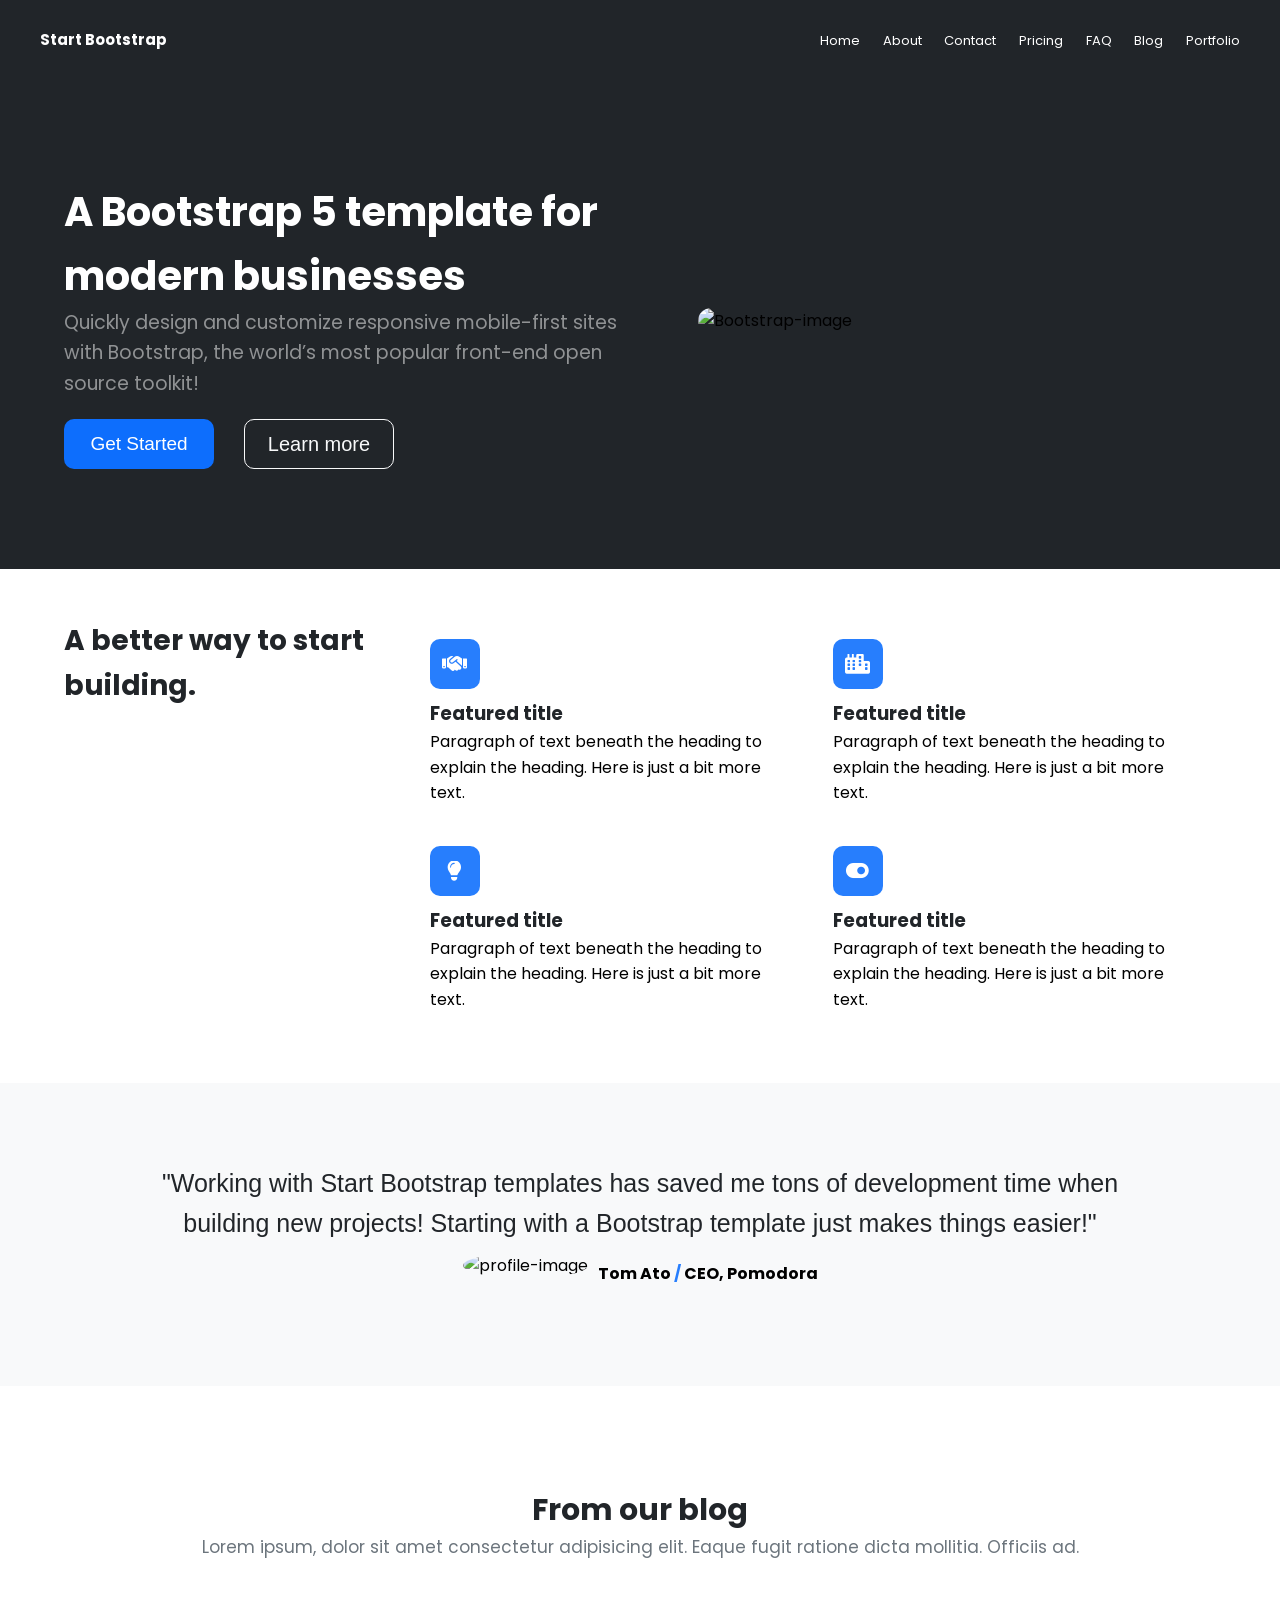
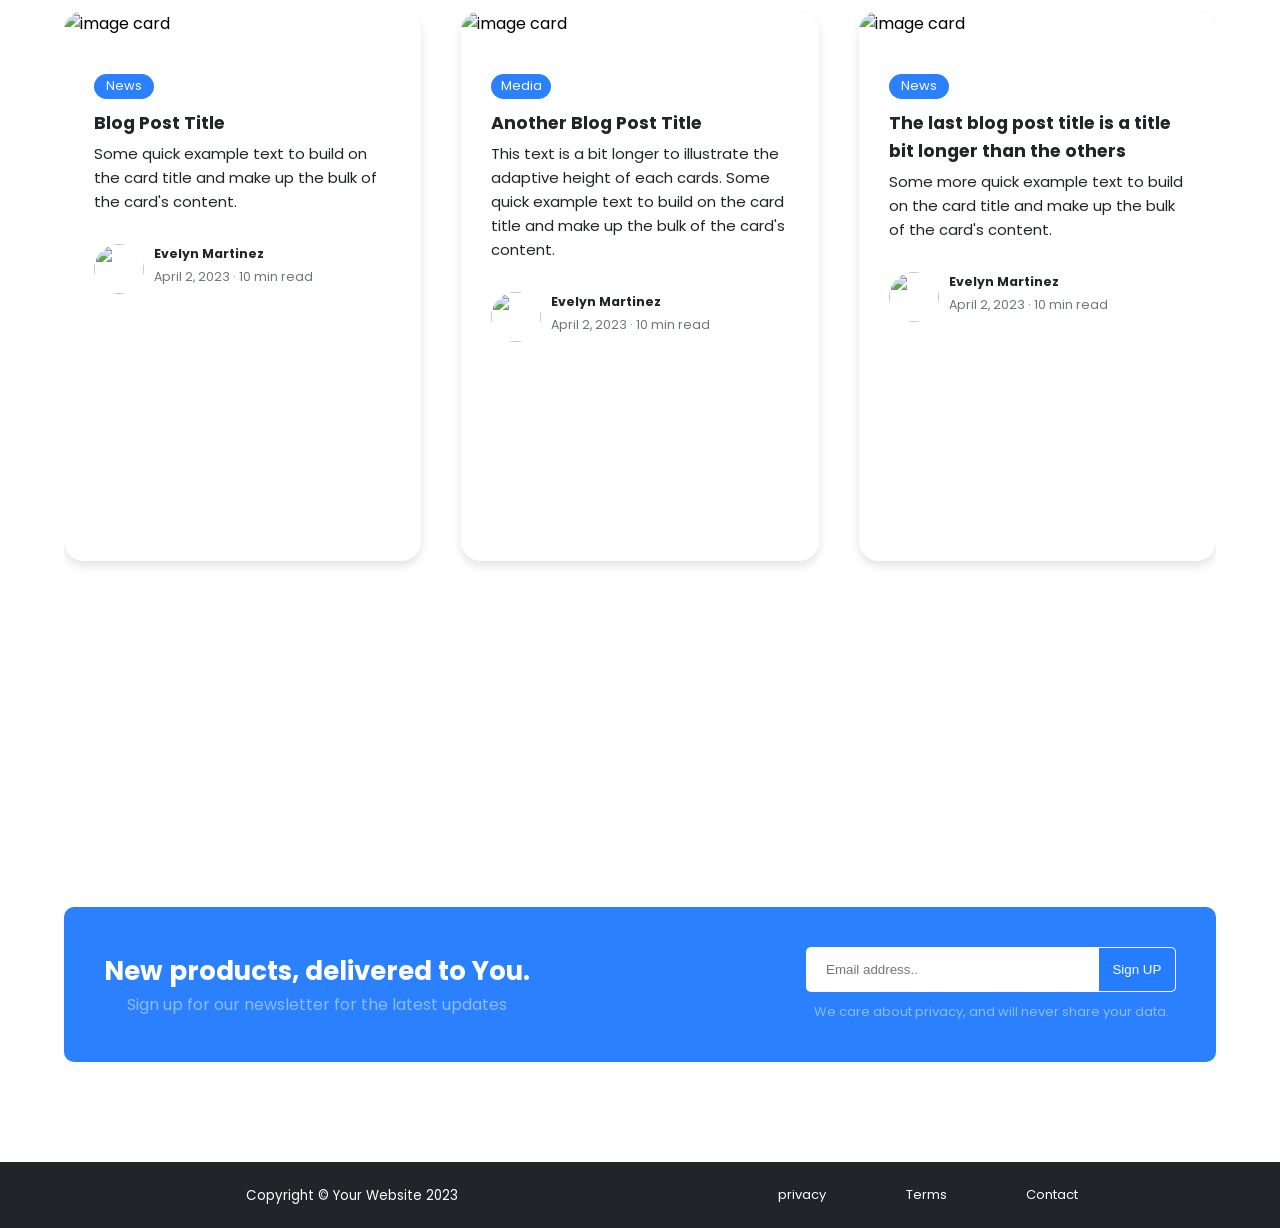
==== index.html @ 582c2033 "my boostrap webpage" ====
<!DOCTYPE html>
<html lang="en">
<head>
    <meta charset="UTF-8">
    <meta name="viewport" content="width=device-width, initial-scale=1.0">
    <link
  rel="stylesheet"
  href="https://cdnjs.cloudflare.com/ajax/libs/font-awesome/6.5.0/css/all.min.css"
/>
 <link href="https://fonts.googleapis.com/css2?family=Poppins:wght@400;600&display=swap" rel="stylesheet">
    <link rel="stylesheet" href="./css/style.css">
    <title>Bootstrap</title>
</head>
<body>
    <header>
        <div class="logo">
            <h2>Start Bootstrap</h2>
        </div>

        <div class="nav-container">
            <ul>
                <li><a href="./index.html">Home</a></li>
                <li><a href="./about.html">About</a></li>
                <li><a href="./contact.html">Contact</a></li>
                <li><a href="./pricing.html">Pricing</a></li>
                <li><a href="./faq.html">FAQ</a></li>
                <li><a href="#blog">Blog</a></li>
                <li><a href="#portfolio">Portfolio</a></li>
            </ul>
        </div>
        <i class="fas fa-bars nav"></i>
    </header>

    <main>
        <section class="hero-section">
            <div class="hero">
            <div class="hero-text">
             <h1>A Bootstrap 5 template for modern businesses</h1>
             <p>Quickly design and customize responsive mobile-first sites with Bootstrap, the world’s most popular front-end open source toolkit!</p>
             <div class="btns">
              <button class="btn1"><a href="#start">Get Started</a></button>
              <button class="btn2">Learn more</button>
             </div>
            </div>

            <div class="hero-image">
                <img src="https://dummyimage.com/600x400/343a40/6c757d"  alt="Bootstrap-image">
            </div>
            </div>
        </section>

        <section id="start" class="sub-hero">
            <div class="featured-area">
            <div class="sub-title">
                <h3>A better way to start building.</h3>
            </div>
            <div class="featured-cont">
                <div class="featured1">
                    <div class="icon">
                    <i class="fa-solid fa-handshake"></i>
                    </div>
                    <h3>Featured title</h3>
                    <p>Paragraph of text beneath the heading to explain the heading. Here is just a bit more text.</p>
                </div>
                <div class="featured1">
                    <div class="icon">
                     <i class="fa-solid fa-city"></i>
                    </div>
                    <h3>Featured title</h3>
                    <p>Paragraph of text beneath the heading to explain the heading. Here is just a bit more text.</p>
                </div>
                <div class="featured1">
                    <div class="icon">
                    <i class="fa-solid fa-lightbulb"></i>
                    </div>
                    <h3>Featured title</h3>
                    <p>Paragraph of text beneath the heading to explain the heading. Here is just a bit more text.</p>
                </div>
                <div class="featured1">
                    <div class="icon">
                    <i class="fa-solid fa-toggle-on"></i>
                    </div>
                    <h3>Featured title</h3>
                    <p>Paragraph of text beneath the heading to explain the heading. Here is just a bit more text.</p>
                </div>
            </div>
            </div>
        </section>

        <section class="quote">
            <div class="main-quote">
            <p>"Working with Start Bootstrap templates has saved me tons of development time when building new projects! Starting with a Bootstrap template just makes things easier!"</p>
            <div>
        <div class="about">
             <div class="profile">
            <img src="https://dummyimage.com/40x40/ced4da/6c757d" alt="profile-image">
             </div>
             <h4>Tom Ato <span>/</span> CEO, Pomodora</h4>
            </div>
        </section>

        <section class="card-section">
          <div class="container">

            <div class="card-title">
                <h1>From our blog</h1>
                <p>Lorem ipsum, dolor sit amet consectetur adipisicing elit. Eaque fugit ratione dicta mollitia. Officiis ad.</p>
            </div>

            <div class="cards">
                <div class="card1">
                    <div class="image-card">
                    <img src="https://dummyimage.com/600x350/ced4da/6c757d" alt="image card">
                    </div>
                    <div class="card-content">
                        <div class="event">
                            <p>News</p>
                        </div>
                        <div class="media-content">
                        <h3>Blog Post Title</h3>
                        <P>Some quick example text to build on the card title and make up the bulk of the card's content.</P>
                        </div>
                         <div class="card-profile">
                        <div class="profile">
                            <img src="https://dummyimage.com/40x40/ced4da/6c757d" alt="">
                        </div>
                        <div class="profile-content">
                            <h5>Evelyn Martinez</h5>
                            <small>April 2, 2023 · 10 min read</small>
                        </div>
                      </div>
                    </div>
                </div>
                <div class="card1">
                    <div class="image-card">
                    <img src="https://dummyimage.com/600x350/ced4da/6c757d" alt="image card">
                    </div>
                    <div class="card-content">
                        <div class="event">
                            <p>Media</p>
                        </div>
                        <div class="media-content">
                        <h3>Another Blog Post Title</h3>
                        <p>This text is a bit longer to illustrate the adaptive height of each cards. Some quick example text to build on the card title and make up the bulk of the card's content.</p>
                        </div>
                        <div class="card-profile">
                        <div class="profile">
                            <img src="https://dummyimage.com/40x40/ced4da/6c757d" alt="">
                        </div>
                        <div class="profile-content">
                            <h5>Evelyn Martinez</h5>
                            <small>April 2, 2023 · 10 min read</small>
                        </div>
                      </div>
                    </div>
                </div>
                <div class="card1">
                    <div class="image-card">
                    <img src="https://dummyimage.com/600x350/ced4da/6c757d" alt="image card">
                    </div>
                    <div class="card-content">
                        <div class="event">
                            <p>News</p>
                        </div>
                        <div class="media-content">
                        <h3>The last blog post title is a title bit longer than the others</h3>
                      <P>Some more quick example text to build on the card title and make up the bulk of the card's content.</P>
                      </div>
                      <div class="card-profile">
                        <div class="profile">
                            <img src="https://dummyimage.com/40x40/ced4da/6c757d" alt="">
                        </div>
                        <div class="profile-content">
                            <h5>Evelyn Martinez</h5>
                            <small>April 2, 2023 · 10 min read</small>
                        </div>
                      </div>
                    </div>
                </div>
            </div>
          </div>

          <div class="newsletter">
            <div class="newsletter-content">
                <h1>New products, delivered to You.</h1>
                <p>Sign up for our newsletter for the latest updates</p>
            </div>

            <div class="newsletter-input">
                <div class="email-input">
                    <input type="text" placeholder="Email address.."> 
                    <button>Sign UP</button>
                </div>
             <p>We care about privacy, and will never share your data.</p>
            </div>
          </div>

        </section>
    </main>
    <footer class="footer-section">
        <div class="footer-bar">
            <div class="Copyright">
                <small>Copyright © Your Website 2023</small>
            </div>
            <div class="links">
            <ul class="link">
                <li><a href="#">privacy</a></li>
                <li><a href="#">Terms</a></li>
                <li><a href="#">Contact</a></li>
            </ul>
            </div>
        </div>
    </footer>
</body>
</html>
---- css/style.css ----
*{
    padding: 0;
    margin: 0;
    box-sizing: border-box;
    outline: none;
    overflow-X:hidden ;
}

body{
    font-family: 'Poppins', Helvetica, sans-serif;
    line-height: 1.6;
}

.logo{
    /* border:2px solid blue ; */
    width: 200px;
}


.logo h2{
    color: rgb(255,255,255);
    font-size: 15px;
}

.nav-container{
    /* border: 2px solid red; */
    width: 30%;
    
}

li,a{
    list-style-type: none;
    text-decoration: none;
    color: rgb(155,157,158);
}


li,a:hover{
    list-style-type: none;
    text-decoration: none;
    color: rgb(137, 138, 139);
}

ul{
   justify-content: space-between;
   display: flex;
   flex-direction: row;
}

header{
    width: 100%;
    height: 80px;
    /* border: 3px solid green;  */
    display: flex;
    flex-direction: row;
    justify-content: space-around;
    align-items: center;
    background-color: rgb(33,37,41);
}
.hero-section{
      /* height: 60vh; */
      padding: 100px 0;
      width: 100%;
      background-color: rgb(33,37,41);
      justify-content: center;
      align-items: center;
      display: flex;
}
.hero{
    /* border: 2px solid red; */
    display: flex;
    flex-direction: row;
    justify-content: space-between;
    align-items: center;
    width: 70%;
    /* height: 70%; */

}

.hero-text{
    width: 40%;
    height: 100%;
    /* border: 2px solid green; */
    align-items: center;
}

.hero-text h1{
    color: rgb(255,255,255);
    font-size: 40px;
}

.hero-text p{
    color: rgb(144,146,148);
    font-size: 19px;
}

.btns{
   display: flex;
   flex-direction: row;
   align-items: center;
   gap: 30px;
   margin-top: 20px;
}

.btns .btn1{
    height: 50px;
    width: 150px;
    border-radius: 10px;
    border: none;
    background-color: rgb(13,110,253);
    color: rgb(255,246,254);
    font-size: 19px;
}
.btns .btn1:hover{
    height: 50px;
    width: 150px;
    border-radius: 10px;
    border: none;
    background-color: rgb(10, 81, 189);
    color: rgb(255,246,254);
    font-size: 19px;
}

.btn1 a{
    font-size: 19px;
    color: white;
}

.btns .btn2{
    height: 50px;
    width: 150px;
    border-radius: 10px;
    border: 1.5px solid rgb(248,249,250);
    background-color:transparent;
    color: rgb(248,249,250);
    font-size: 20px;
}

.btns .btn2:hover{
    height: 50px;
    width: 150px;
    border-radius: 10px;
    border: 1.5px solid rgb(248,249,250);
    background-color:white;
    color: rgb(0, 0, 0);
    font-size: 20px;
}

.hero-image{
    width: 40%;
    height: 100%;
    /* border: 2px solid rgb(3, 240, 3); */
}

.hero-image img{
    object-fit: cover;
    height: 400px;
    width: 100%;
    border-radius: 20px;
}

.sub-hero{
    padding: 50px 0;
    width: 100%;
    background-color: rgb(255,255,255);
    display: flex;
    flex-direction: row;
    justify-content: center;
    align-items: center;
    flex-wrap: wrap;
}

.featured-area{
    /* border: 2px solid red;   */
    display: flex;
    flex-direction:row;
    flex-wrap: wrap;
    width: 70%;
    /* height: 70%; */
}

.sub-title{
    width: 30%;
    /* border: 2px solid green; */
}

.sub-title h3{
    color: rgb(33,37,41);
    font-size: 28px;
}

.featured-cont{
    width: 70%;
    /* border: 2px solid rgb(0, 19, 128); */
    display: flex;
    flex-direction: row;
    justify-content: space-evenly;
    align-items: center;
    flex-wrap: wrap;
}

.featured1{
    width: 450px;
    padding: 20px;
}

.featured1 h3{
    color: rgb(33,37,41);
}

.icon{
    height: 50px;
    width: 50px;
    border-radius: 10px;
    background-color: rgb(39,126,253);
    margin-bottom: 10px;
    color: white;
    align-items: center;
    display: flex;
    justify-content: center;
    font-size: 20px;
}

.quote{
    background-color: rgb(248,249,250);
    width: 100%;
    /* height: 50vh; */
    display: flex;
    flex-direction: row;
    justify-content: center;
    align-items: center;
    padding: 80px 0;
}

.main-quote{
    text-align: center;
    width: 40%;
}

.main-quote p{
    font-size:25px;
    font-family: Arial, Helvetica, sans-serif;
    color: rgb(33,37,41);
}
.about{
    /* border: 2px solid red; */
    display: flex;
    flex-direction: row;
    align-items: center;
    justify-content: center;
    gap: 10px;
    padding: 10px 0;
}
.profile img{
    height: 50px;
    width: 50px;
    border-radius: 50%;
}

span{
    color: rgb(39,126,253) ;
}

.card-section{
    padding: 100px 0;
    width: 100%;
    background-color: rgb(255,255,255);
    display: flex;
    flex-direction: column;
    justify-content: center;
    align-items: center;
}

.container{
    width: 70%;
    /* border: 2px solid red; */
    display: flex;
    flex-direction: column;
    align-items: center;
}

.card-title{
      /* border: 2px solid rgb(0, 38, 255); */
      text-align: center;
      width:40% ;
      margin-bottom: 50px;
}

.card-title h1{
    color: rgb(33,37,41);
    font-size: 30px;
}

.card-title p{
    color: rgb(108,117,125);
    font-size: 17px;
}

.cards{
     /* border: 2px solid rgb(0, 38, 255);  */
     width: 100%;
     display: flex;
     flex-direction: row;
     justify-content: space-between;
     align-items: center;
     flex-wrap: wrap;
     gap: 40px;
     padding-bottom: 30%;
     
}

.card1{
    width: 350px;
    height: 550px;
    border-radius: 20px;
    overflow: hidden;
    background-color: white;
    flex: 1 1 350px;
    box-shadow: 0 5px 10px rgb(228,228,228);
}

.image-card img{
    width: 100%;
}

.event{
    height: 25px;
    width: 60px;
    border-radius: 20px;
    align-items: center;
    display: flex;
    justify-content: center;
    font-size: 13px;
    margin-bottom: 10px;
    background-color: rgb(43,128,253);
    color: white;
}


.card-content h3{
    color: rgb(33,37,41);
    margin-bottom: 5px;
}

.card-content {
    padding: 30px;
    width: 100%;
    color: rgb(33,37,41);
    font-size: 15px;
    margin-bottom: 5px;
    display: flex;
    flex-direction: column;
     padding-bottom: 10px;
}

.profile img{
    margin-bottom: 10px;
}

.card-profile{
    display: flex;
    flex-direction: row;
    width: 100%;
     /* border: 2px solid red;  */
    gap:10px ;
    height: 100%;
}

.media-content{
    margin-bottom: 10%;
}
.profile-content h5{
    font-weight: bolder;
}
.profile-content small{
    color:rgb(108,117,125) ;
}

.newsletter{
    /* border: 5px solid blue; */
    width: 70%;
    display: flex;
    flex-direction: row;
    justify-content: space-between;
    align-items: center;
    padding: 40px;
    border-radius: 10px;
    background-color: rgb(43,128,253);
    flex-wrap: wrap;
}

.newsletter-content{
    display: flex;
    flex-direction:column;
    /* border: 2px solid red; */
    text-align: center;
}

.newsletter-content h1{
    font-size: 26px;
    color: white;
}

.newsletter-content p{
    color: rgb(141,187,254);
}

.newsletter-input{
    display: flex;
    flex-direction:column;
    /* border: 2px solid red; */
    width: 370px;
    gap: 10px;
    text-align: center;
}

.newsletter-input p{
    color: rgb(141,187,254);
    font-size: 13px;
}

.email-input{
    /* border: 2px solid green; */
    width: 100%;
    height: 45px;
    display: flex;
    padding-left: 20px;
    border-radius: 5px;
    background-color: white;
    overflow: hidden;
}

.email-input input{
    width: 100%;
    border: none;
}

.email-input button{
    width: 100px;
    border: 1px solid white;
    background-color: rgb(37,125,253);
    color: white;
    border-radius: 0 5px 5px 0;
}

.footer-section{
    /* padding: 30px 0; */
    /* border: 2px solid blue; */
    display: flex;
    justify-content: center;
    align-items: center;
     background-color: rgb(33,37,41);
}

.footer-bar{
    width: 70%;
    /* border: 2px solid red; */
    padding: 20px 10px;
    display: flex;
    flex-direction: row;
    justify-content: space-between;
    align-items: center;
    flex-wrap: wrap;
    gap: 20px;
}

.Copyright{
    width: 300px;
    /* border: 2px solid green; */
    text-align: center;
    color: white;
}

.links{
    /* border: 2px solid green; */
    width: 300px;
}

.link,a{
    text-decoration: dashed;
    list-style-type: disc;
    font-size: 13px;
    color: white;
}

.nav{
    display: none;
}

@media (max-width:1700px){

    header{
    width: 100%;
    height: 80px;
    /* border: 3px solid green;  */
    display: flex;
    flex-direction: row;
    justify-content: space-between;
    align-items: center;
    background-color: rgb(33,37,41);
    padding: 0 40px;
}

.nav-container{
    /* border: 2px solid red; */
    width: 35%; 
}

.hero{
    /* border: 2px solid red; */
    display: flex;
    flex-direction: row;
    justify-content: space-between;
    align-items: center;
    width: 90%;
    /* height: 70%; */

}

.hero-image{
    width: 45%;
    height: 100%;
    /* border: 2px solid rgb(3, 240, 3); */
}


.hero-text{
    width: 50%;
    height: 100%;
    /* border: 2px solid green; */
    align-items: center;
}
.card-title{
      /* border: 2px solid rgb(0, 38, 255); */
      text-align: center;
      width:80% ;
      margin-bottom: 50px;
}
.featured1{
    width: 450px;
    padding: 20px;
    flex: 1 1 300px;
}
.featured-area{
    /* border: 2px solid red;   */
    display: flex;
    flex-direction:row;
    flex-wrap: wrap;
    width: 90%;
    /* height: 70%; */
}

.main-quote{
    text-align: center;
    width: 80%;
}

.container{
    width: 90%;
    /* border: 2px solid red; */
    display: flex;
    flex-direction: column;
    align-items: center;
}

.newsletter{
    /* border: 5px solid blue; */
    width: 90%;
    display: flex;
    flex-direction: row;
    justify-content: space-between;
    align-items: center;
    padding: 40px;
    border-radius: 10px;
    background-color: rgb(43,128,253);
    flex-wrap: wrap;
}
.card1{
    width: 350px;
    height: 550px;
    border-radius: 20px;
    overflow: hidden;
    background-color: white;
    flex: 1 1 250px;
    box-shadow: 0 5px 10px rgb(228,228,228);
}
}

@media (max-width:1024px){
    .hero-image{
    width: 40%;
    height: 100%;
    /* border: 2px solid rgb(3, 240, 3); */
    display: none;
}
.hero-text{
    width: 70%;
    height: 100%;
    /* border: 2px solid green; */
    align-items: center;
    text-align: center;
}

.hero{
    /* border: 2px solid red; */
    display: flex;
    flex-direction: row;
    justify-content: center;
    align-items: center;
    width: 90%;
    /* height: 70%; */

}

.btns{
   display: flex;
   flex-direction: row;
   align-items: center;
   justify-content: center;
   gap: 30px;
   margin-top: 20px;
}
.card1{
    width: 350px;
    height: 590px;
    border-radius: 20px;
    overflow: hidden;
    background-color: white;
    flex: 1 1 200px;
    box-shadow: 0 5px 10px rgb(228,228,228);
}

}

@media (max-width:1180px){

.featured-area{
    /* border: 2px solid red;   */
    display: flex;
    flex-direction:column;
    flex-wrap: wrap;
    width: 70%;
    /* height: 70%; */
}

.sub-title{
    width: 100%;
    margin-bottom: 60px;
    /* border: 2px solid green; */
}

.featured-cont{
    width: 95%;
     /* border: 2px solid rgb(0, 19, 128);  */
    display: flex;
    flex-direction: row;
    justify-content: center; 
    align-items: center;
    flex-wrap: wrap;
    gap: 30px;
}
.nav-container{
    /* border: 2px solid red; */
    width: 50%; 
}
.featured1{
    flex: 1 1 300px;
    padding: 0;
}
.card1{
    width: 350px;
    border-radius: 20px;
    overflow: hidden;
    background-color: white;
    flex: 1 1 600px;
    box-shadow: 0 5px 10px rgb(228,228,228);
}

}

@media (max-width:850px){
 .hero-text{
    width: 90%;
    height: 100%;
    /* border: 2px solid green; */
    align-items: center;
    text-align: center;
}

.nav-container{
    /* border: 2px solid red; */
    width: 60%; 
}
}

@media (max-width:650px){
.hero-text{
    width: 95%;
    height: 100%;
    /* border: 2px solid green; */
    align-items: center;
    text-align: center;
}
.hero-text h1{
    font-size: 30px;
}

.hero-text p{
    font-size: 18px;
}
.btns{
   display: flex;
   flex-direction: column;
   align-items: center;
   justify-content: center;
   gap: 20px;
   margin-top: 20px;
   /* border: 2px solid red; */
}
.btns .btn1{
    height: 50px;
    width: 100%;
    border-radius: 10px;
    border: none;
    background-color: rgb(13,110,253);
    color: rgb(255,246,254);
    font-size: 19px;
}

.btns .btn2{
    height: 50px;
    width: 100%;
    border-radius: 10px;
    border: 1.5px solid rgb(248,249,250);
    background-color:transparent;
    color: rgb(248,249,250);
    font-size: 19px;
}

.nav-container{
    display: none;
}

.nav{
    display: block;
    font-size: 25px;
    color: white;
}

.btns .btn1:hover{
    height: 50px;
    width: 100%;
    border-radius: 10px;
    border: none;
    background-color: rgb(10, 81, 189);
    color: rgb(255, 255, 255);
    font-size: 19px;
}

.btns .btn2:hover{
    height: 50px;
    width: 100%;
    border-radius: 10px;
    border: 1.5px solid rgb(248,249,250);
    background-color:white;
    color: rgb(0, 0, 0);
    font-size: 19px;
}

}

.mission-section{
    width: 100%;
    padding:5% 25px;
    /* border: 3px solid red; */
    display: flex;
    justify-content: center;
    align-items: center;
    background-color: rgb(255,255,255);
}

.mission-div{
    width: 600px;
    /* border: 3px solid red; */
    text-align: center;
}

.mission-div h1{
    font-size: 35px;
    font-weight: bolder;
    /* line-height: 45px; */
}

.mission-div p{
    line-height: 35px;
    color: rgb(108,117,125);
}

.read{
    height: 50px;
    width: 150px;
    border-radius: 10px;
    border: none;
    background-color: rgb(13,110,253);
    color: white;
    font-size: 18px;
    margin-top: 10px;
}

.foundingOne{
    width: 100%;
    /* border: 3px solid rgb(255, 136, 0); */
    display: flex;
    justify-content: center;
    align-items: center;
    background-color: rgb(248,249,250);
    padding:5% 25px;
}
.foundingTwo{
    width: 100%;
    /* border: 3px solid rgb(255, 136, 0); */
    display: flex;
    justify-content: center;
    align-items: center;
    background-color: rgb(255,255,255);
    padding:5% 25px;
}
.foundingCont{
    /* border: 3px solid rgb(17, 0, 255); */
    width: 70%;
    display: flex;
    flex-direction: row;
    justify-content: space-between;
    align-items: center;
    flex-wrap: wrap;
}

.foundimg img{
     border-radius: 10px;
}
.foundimg{
    width: 50%;
    /* border: 3px solid red; */
}
.foundimg .dummyimage{
    display: flex;
    justify-self: flex-end;
}
.foundtxt{
    width: 50%;
    /* border: 3px solid rgb(0, 47, 255); */
}

.foundtxt h2{
    font-size: 30px;
}

.foundtxt p{
    color: rgb(108,117,125);
    line-height: 2.5;
}

.myteam-section{
    width: 100%;
    background-color: rgb(248,249,250);
    /* border: 2px solid red; */
    display: flex;
    justify-content: center;
    align-items: center;
    padding: 5% 0;
}

.myteam{
     /* border: 2px solid rgb(55, 0, 255); */
     width: 70%;
     display: flex;
     flex-direction: column;
     align-items: center;
     justify-content: center;
     gap: 40px;
     
}

.headerteam{
    text-align: center;
    /* border: 2px solid blue; */
    font-size: 18px;
}
.headerteam p{
   color: rgb(108,117,125);
}

.teamlead{
    /* border: 2px solid green; */
    width: 80%;
    display: flex;
    flex-direction: row;
    align-items: center;
    justify-content: space-between;
    flex-wrap: wrap;
    gap: 30px;
}

.prof1{
    margin: auto;
    /* border: 2px solid orange; */
}

.prof1 img{
    border-radius: 100%;
}

.profdetails{
    text-align: center;
}

.profdetails p{
    font-size: 13px;
    font-style: italic;
    font-weight: bold;
    color: rgb(108,117,125);
}

.message-main{
    width: 100%;
    padding: 30px 0;
    display: flex;
    justify-content: center;
    align-items: center;
    /* border: 2px solid red; */
}

.getintouch{
    /* border: 2px solid rgb(0, 4, 255); */
    width: 70%;
    /* height: 100%; */
    display: flex;
    justify-content: center;
    align-items: center;
    background-color: rgb(248,249,250);
    border-radius: 20px;
    padding: 4% 5%;
}

.messageform{
    /* border: 2px solid green; */
    width: 500px;
    display: flex;
    flex-direction: column;
    justify-content: center;
    gap: 20px;
}

.messagetitle{
    /* border: 2px solid orange; */
    width: 90%;
    text-align: center;
    margin: auto;
    
}

.box1{
    width: 50px;
    height: 50px;
    background-color:  rgb(13,110,253);
    border-radius: 5px;
    margin: auto;
    justify-content: center;
    align-items: center;
    display: flex;
    color: white;
    font-size: 20px;
    margin-bottom: 10px;
}

.userinput{
    width: 100%;
    /* border: 2px solid red; */
    display: flex;
    flex-direction: column;
    justify-content: center;
    gap: 20px;
    padding: 10px;

}

.userinput input{
    height: 60px;
    width: 100%;
    padding-left: 10px;
    border-radius: 5px;
    border: 1px solid rgb(206,212,218);
    background-color: white;
    color: black;
}

.userinput textarea{
    height: 150px;
    width: 100%;
    padding: 10px;
    border-radius: 5px;
    border: 1px solid rgb(206,212,218);
    background-color: white;
    color: black;
}

.userinput button{
    height: 50px;
    width: 100%;
    border-radius: 6px;
    background-color: rgb(95,159,252);
    color: rgb(255, 255, 255);
    border: none;
    font-size: 19px;
}

.messagetitle h1{
    font-size: 35px;
}

.messagetitle p{
    color: gray;
}

.price-section{
    height: 100%;
    width: 100%;
    /* border: 2px solid green; */
    display: flex;
    justify-content: center;
    align-items: center;
    padding: 120px 0;
    background-color: rgb(248,249,250);
}

.price-Cont{
    /* border: 2px solid red; */
    width: 70%;
    display: flex;
    flex-direction: column;
    align-items: center;
    gap: 40px;
}

.price-title{
    /* border: 2px solid blue; */
    text-align: center;
}


.price-title h2{
    font-size: 35px;
}

.price-title p{
    color: grey;
    /* font-weight: bold; */
}

.price-box{
    /* border: 2px solid rgb(0, 17, 255); */
    height: 100%;
    width: 100%;
    display: flex;
    flex-direction: row;
    justify-content: space-between;
    align-items: center;
    flex-wrap: wrap;
    gap: 20px;
}

.pricing{
    width:400px;
    border: 1px solid rgb(210,210,210);
    padding: 50px;
    background-color: white;
    border-radius: 10px;
}

.pricing h3{
    font-size: 55px;
}

.plan{
    color: grey;
    font-weight: bold;
}

.amount{
    font-size: 15px;
    color: grey;
    font-weight: 100;
}

.bold{
    font-weight: bold;
    display: flex;
    gap: 10px;
    align-items: center;
    font-size: 14px;
}
.text{
    display: flex;
    gap: 10px;
    align-items: center;
    font-size: 13px;
    line-height: 2.6;
    color: rgb(33,37,41);
}
.text2{
    display: flex;
    gap: 10px;
    align-items: center;
    font-size: 13px;
    color: grey;
    line-height: 2.6;
}

.plan-btn{
    width: 100%;
    height: 40px;
    border: 1px solid rgb(13,110,253);
    color: rgb(13,110,253);
    border-radius: 5px;
    background-color: transparent;
    margin-top: 20px;
    font-size: 17px;
}
.plan-btn2{
    width: 100%;
    height: 40px;
    background-color:  rgb(13,110,253);
    color: white;
    border-radius: 5px;
    border: none;
    margin-top: 20px;
    font-size: 17px;
}

.faq-section{
    /* border: 2px solid red; */
    height: 100%;
    width: 100%;
    display: flex;
    justify-content: center;
    align-items: center;
    padding: 100px 0;
}

.faq-cont{
    width: 70%;
    /* height: 50vh; */
    /* border: 2px solid green; */
    display: flex;
    flex-direction: column;
    align-items: center;
    gap: 40px;
}

.faq-div{
    /* border: 2px solid orange; */
    display: flex;
    flex-direction: column;
    justify-content: center;
    align-items: center;
    gap: 20px;
}
.faq-title{
    /* border: 2px solid blue; */
    text-align: center;
}
.question{
    /* border: 2px solid rgb(0, 26, 255) ; */
    display: flex;
    flex-direction: column;
    gap: 50px;
    width: 800px;
}

.faq-summary{
    height: 50px;
    width: 100%;
    background-color: white;
    border-radius: 10px 10px 0 0;
    display: flex;
    flex-direction: row;
    align-items: center;
    padding-left: 20px;
    border: 1px solid grey;
}
.faq-summary2{
    height: 50px;
    width: 100%;
    background-color: white;
    border-radius:0;
    display: flex;
    flex-direction: row;
    align-items: center;
    padding-left: 20px;
    border: 1px solid grey;
    border-top: none;
}
.faq-summary3{
    height: 50px;
    width: 100%;
    background-color: white;
    border-radius:0 0 10px 10px;
    display: flex;
    flex-direction: row;
    align-items: center;
    padding-left: 20px;
    border: 1px solid grey;
    border-top: none;
}

details p{
     width: 100%;
     padding: 20px;
     border: 1px solid grey;
     border-top: none;
}

.summary-cont{
    /* border: 2px solid red; */
    width: 100%;
}


.faq-title h1{
    font-size: 35px;
}


.faq-title p{
    color: gray;
}


summary:hover{
    border: 2px solid  rgb(13,110,253);
    color:  rgb(13,110,253);
    background-color:  rgb(13,110,253,0.1);
}

.read a{
    color: white;
    font-size: 18px;
}
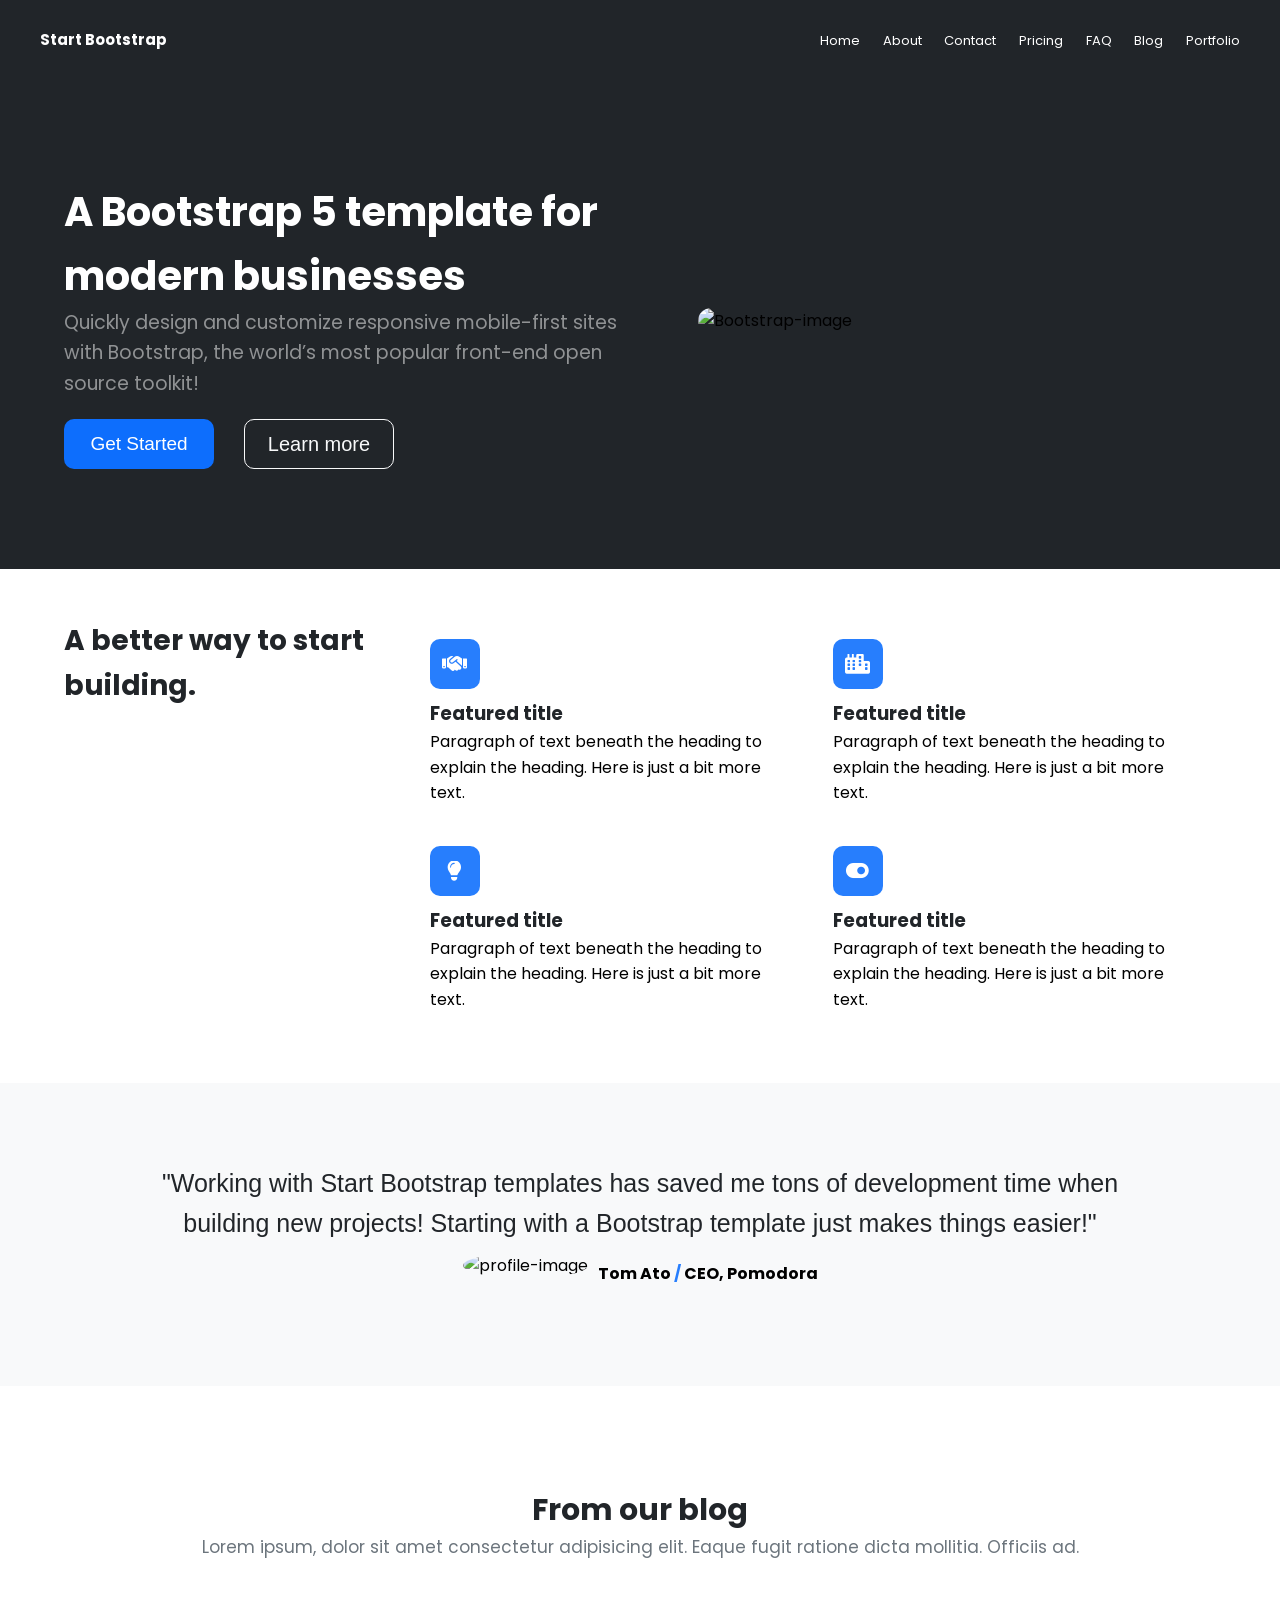
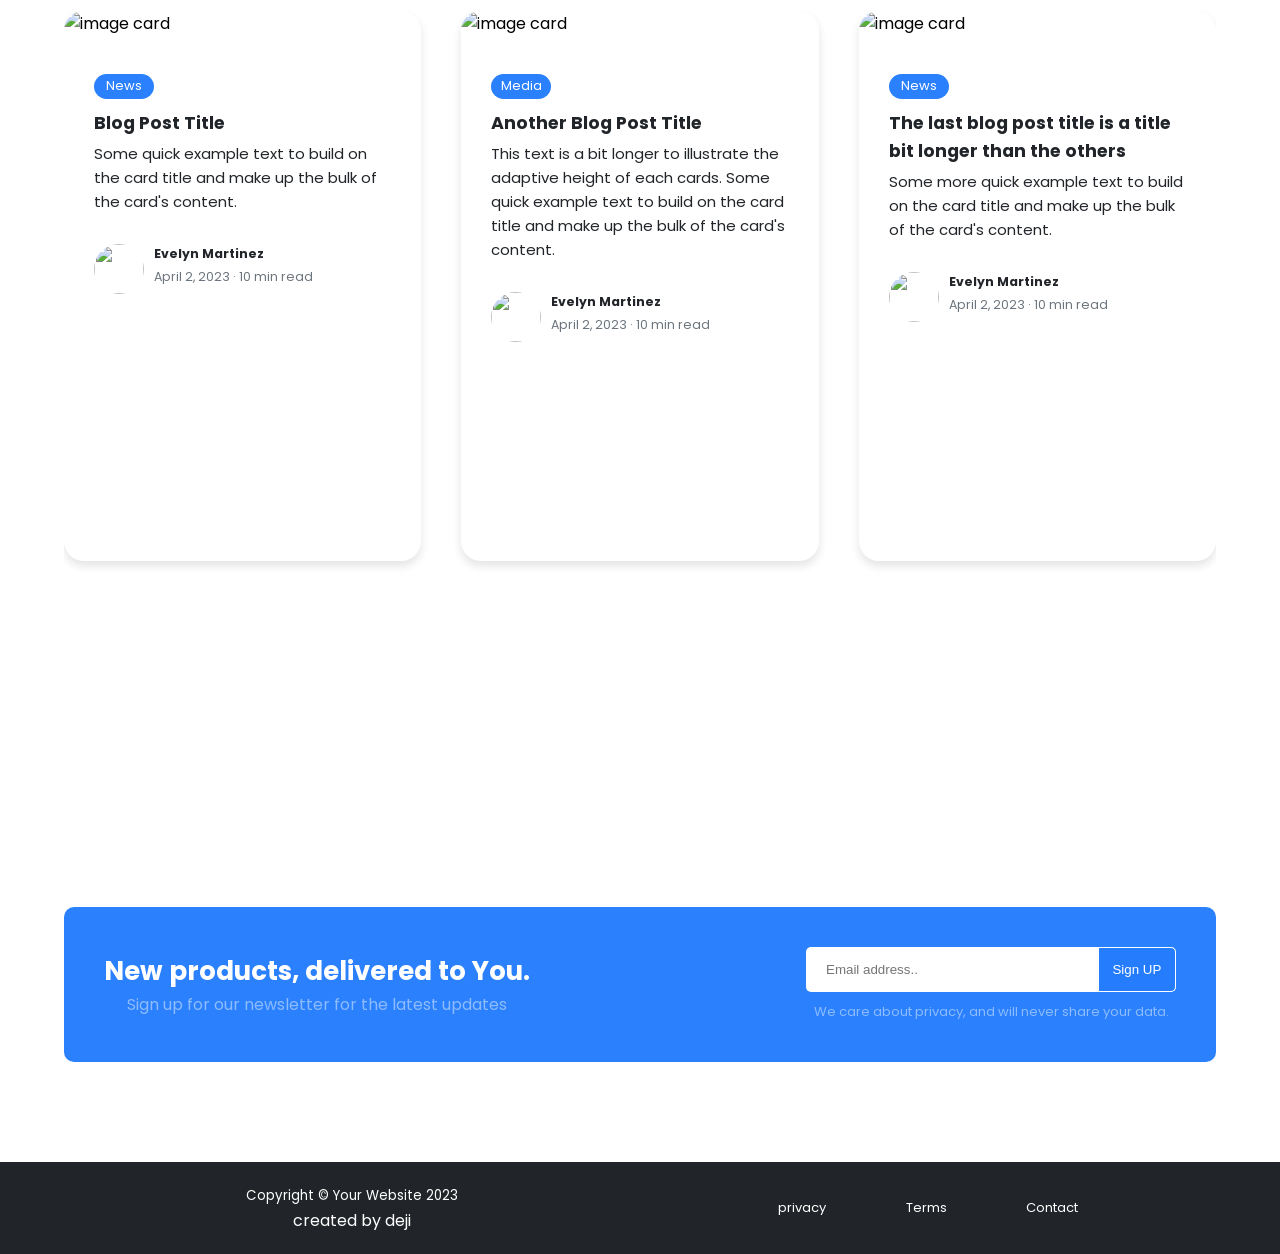
==== commit 06c074cb: "add a created by footer message" ====
--- a/index.html
+++ b/index.html
@@ -201,6 +201,7 @@
         <div class="footer-bar">
             <div class="Copyright">
                 <small>Copyright © Your Website 2023</small>
+                <p>created by deji</p>
             </div>
             <div class="links">
             <ul class="link">
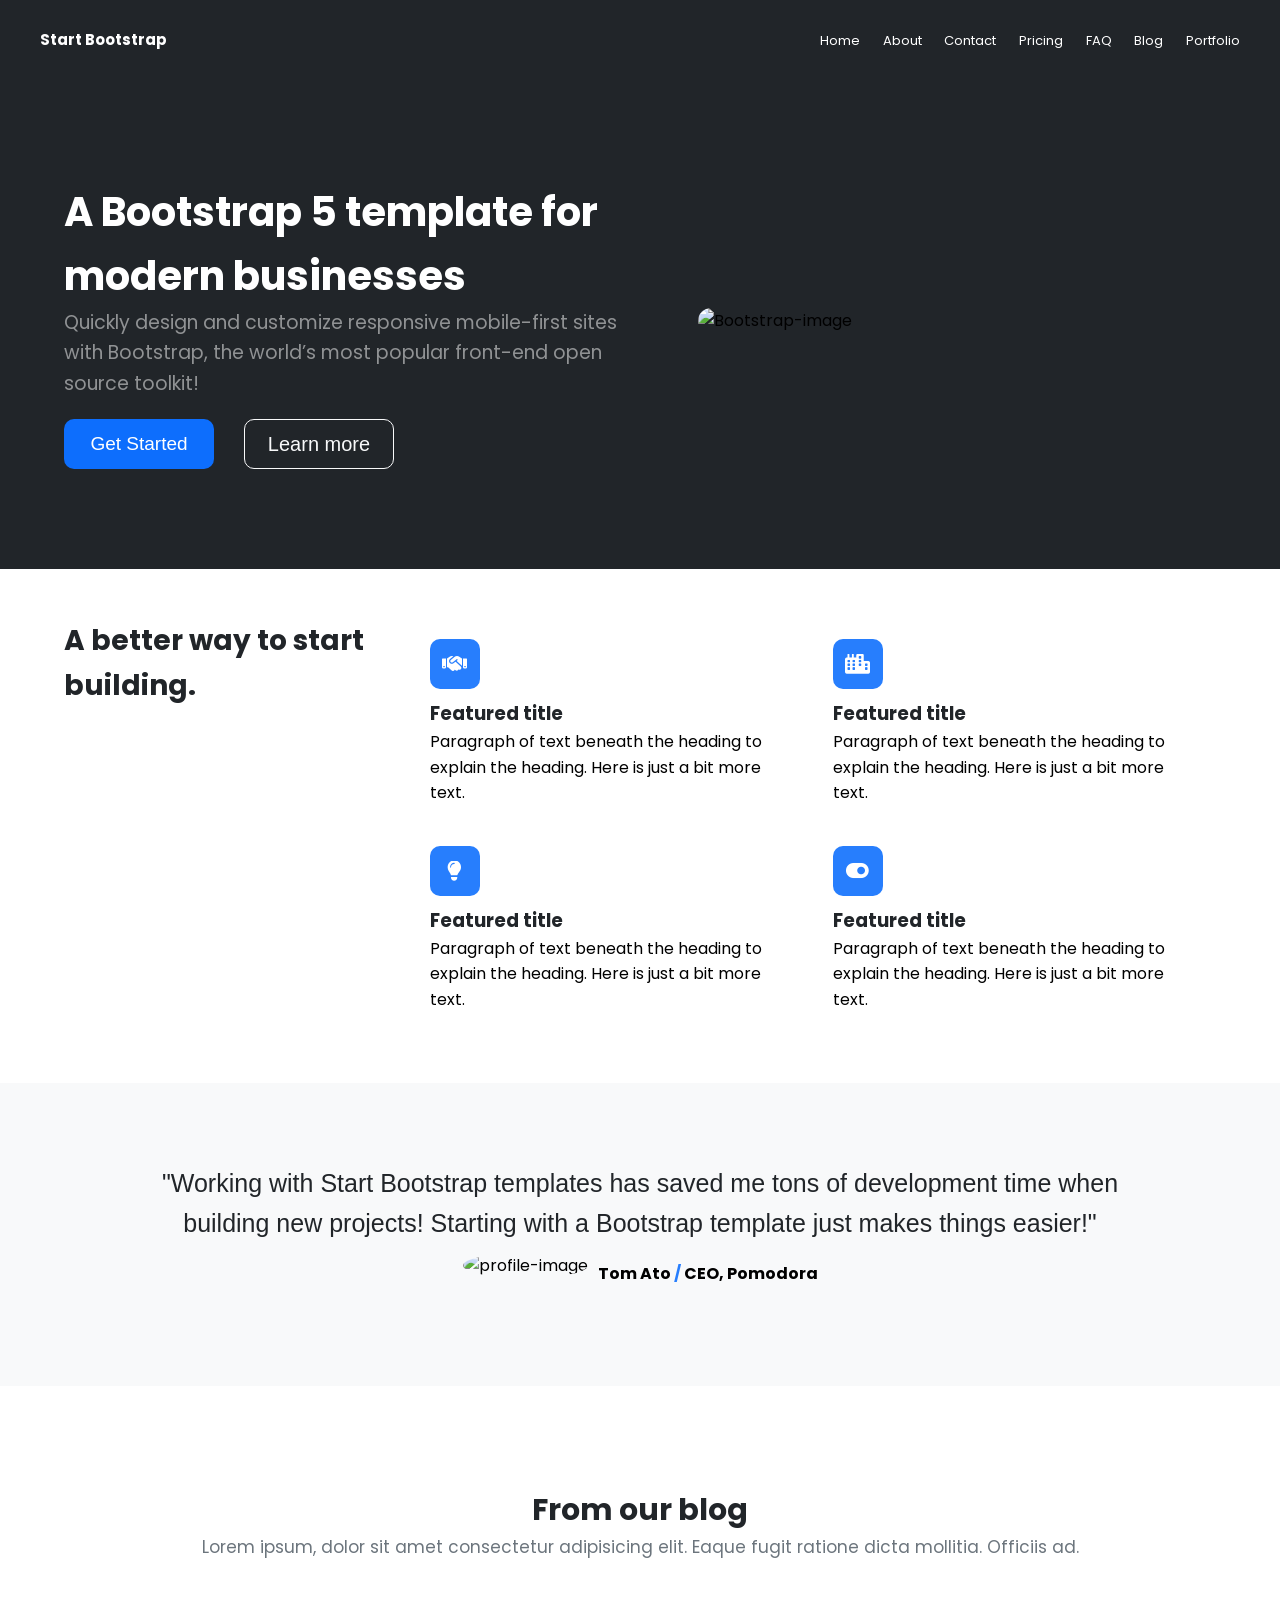
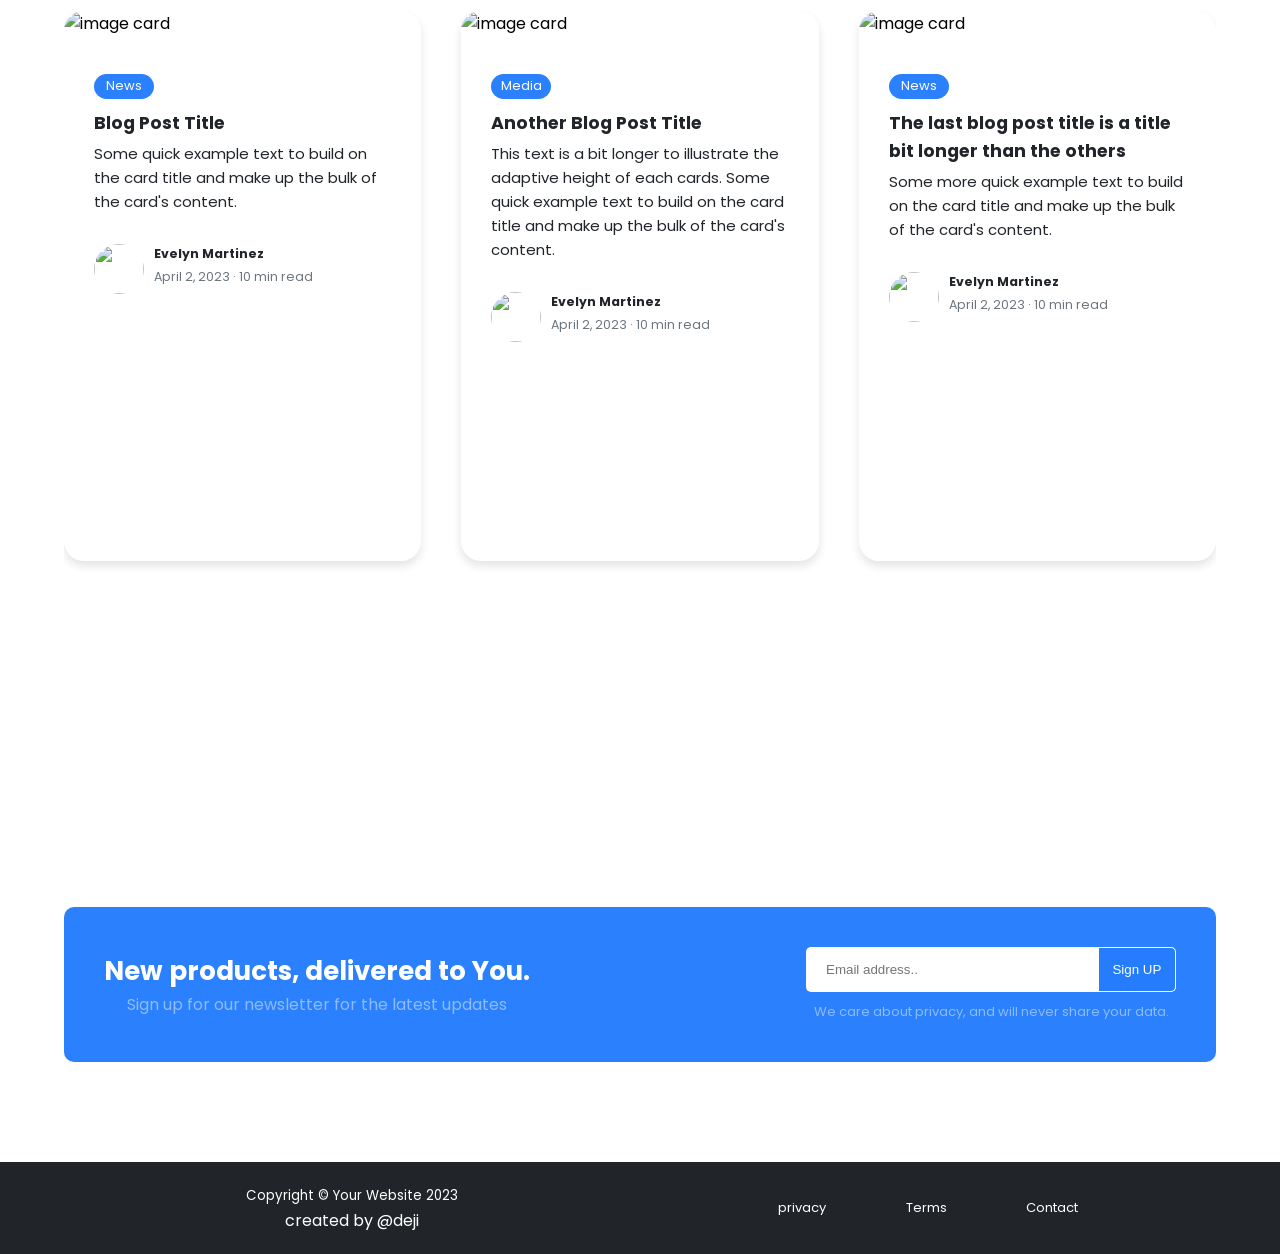
==== commit 0e454b12: "added a footer @ in the created by message" ====
--- a/index.html
+++ b/index.html
@@ -201,7 +201,7 @@
         <div class="footer-bar">
             <div class="Copyright">
                 <small>Copyright © Your Website 2023</small>
-                <p>created by deji</p>
+                <p>created by @deji </p>
             </div>
             <div class="links">
             <ul class="link">
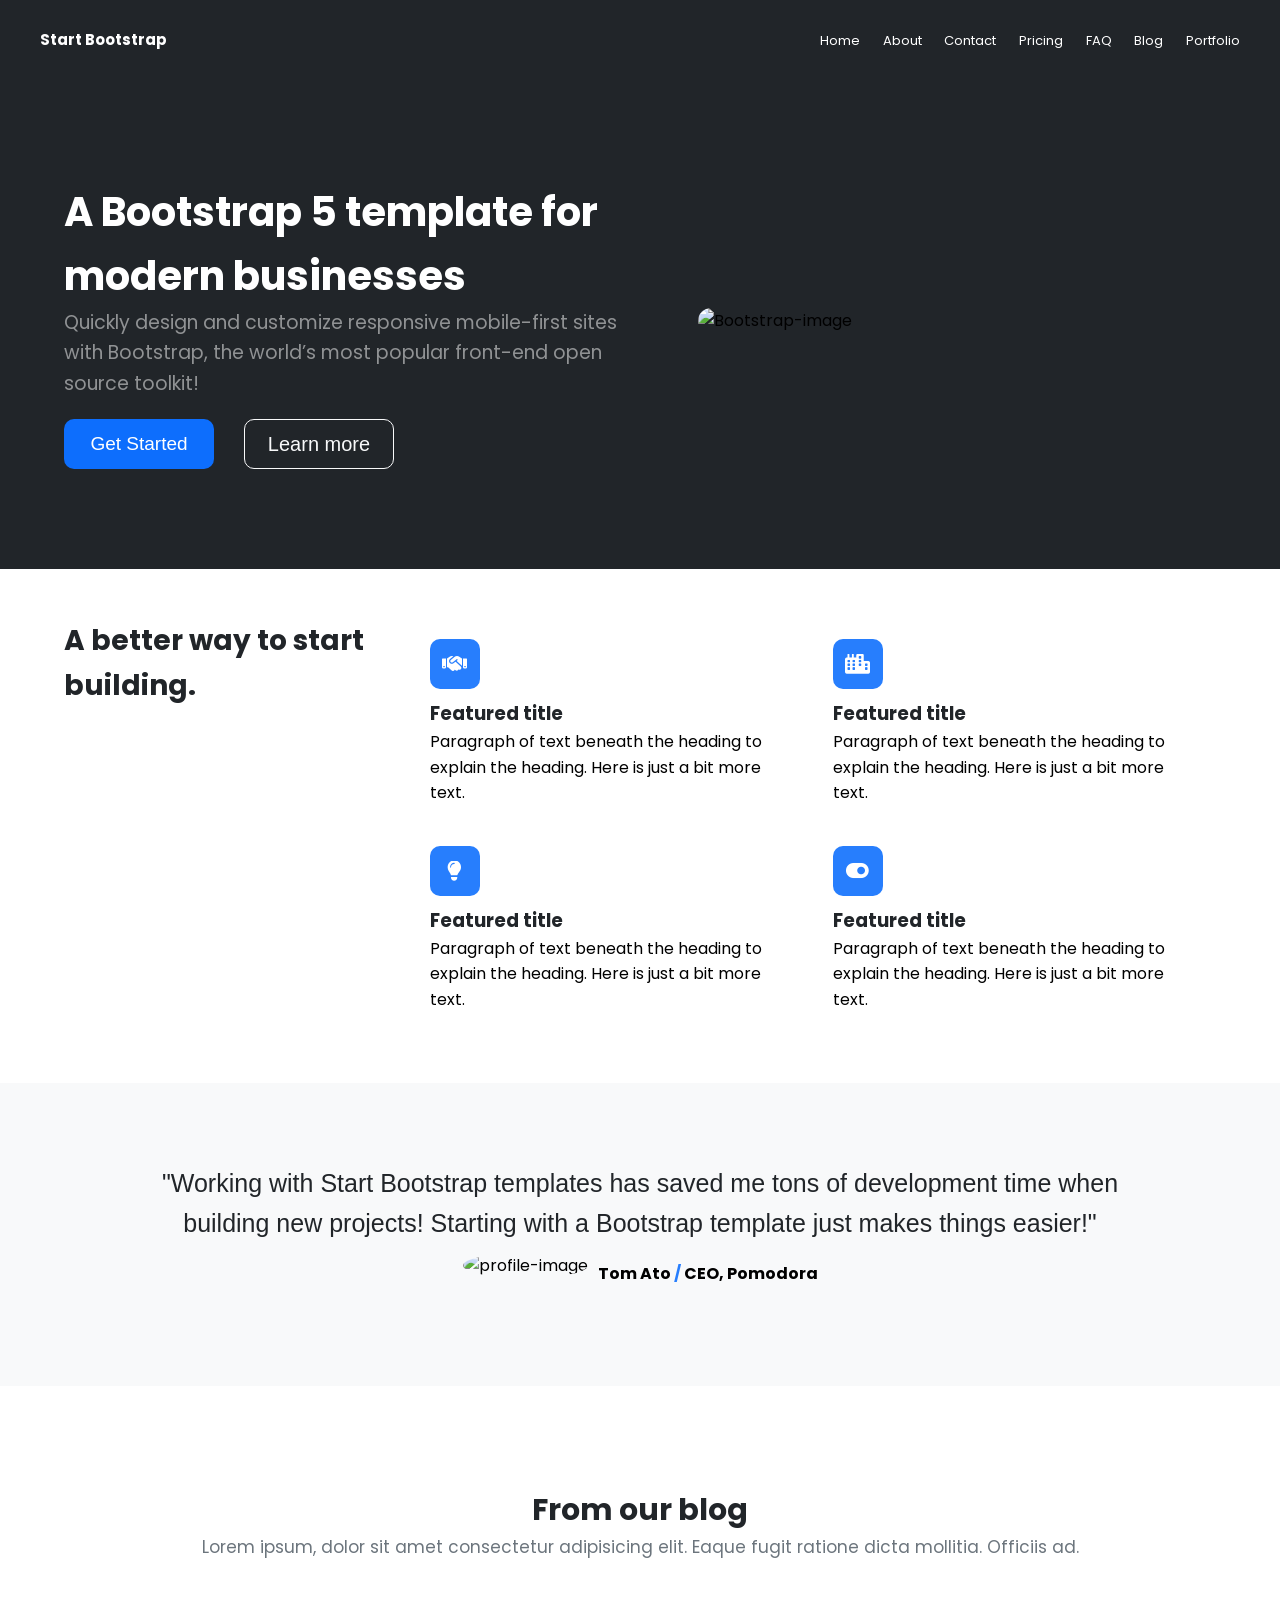
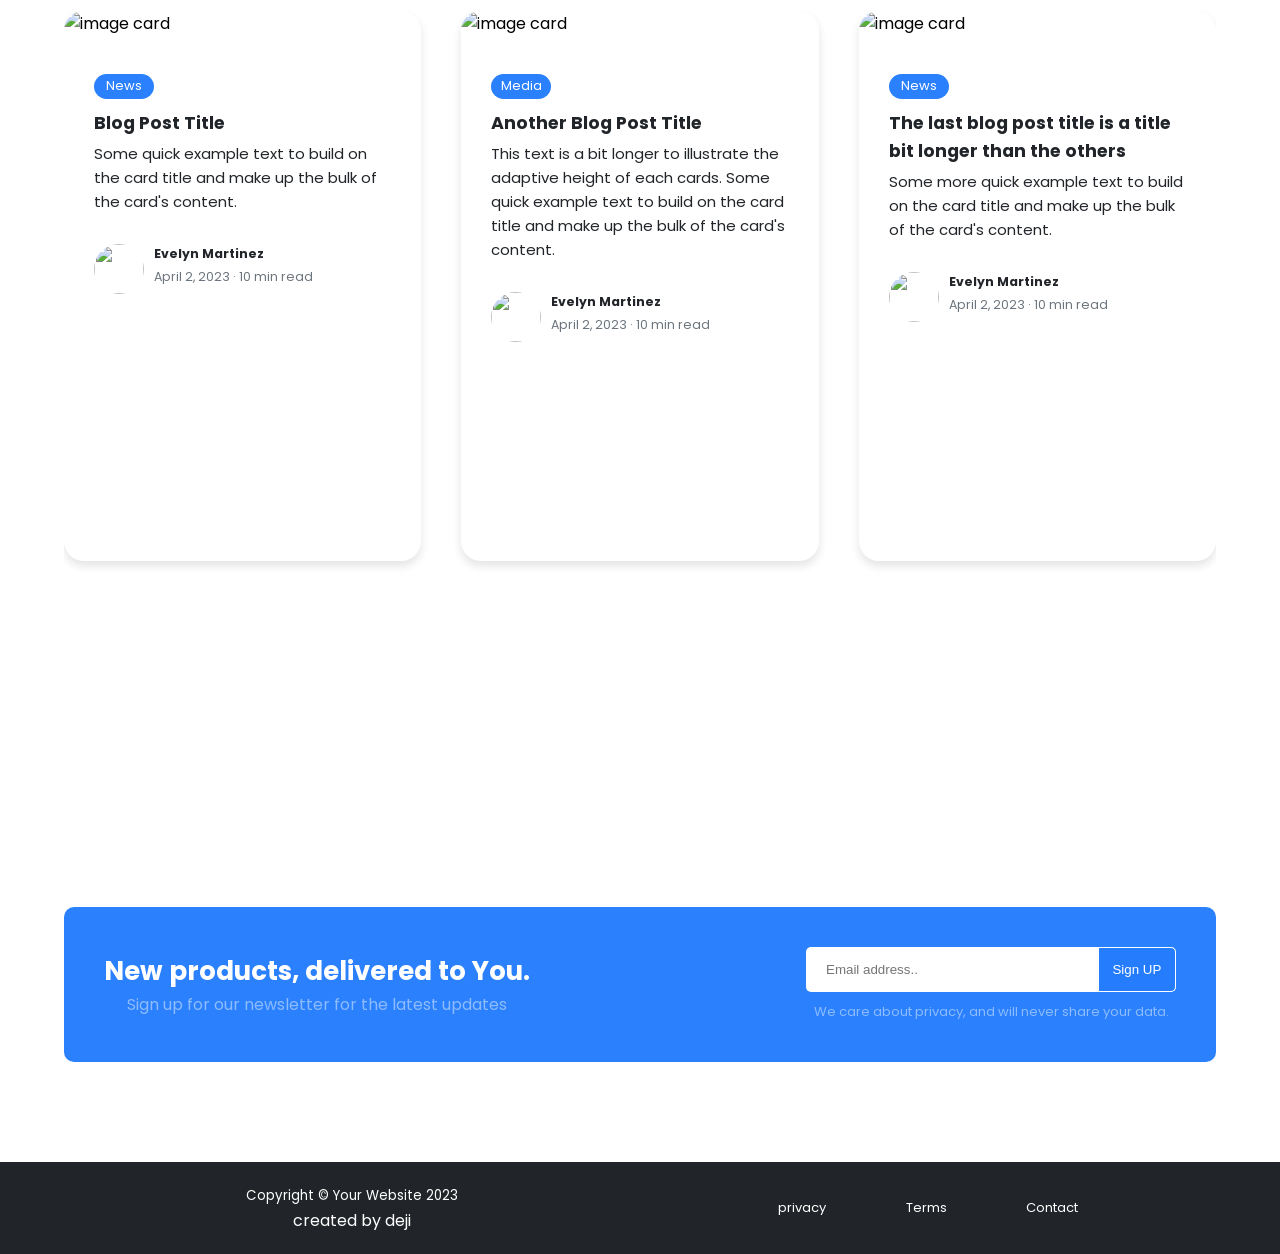
==== commit d22f7aa6: "remove the footer @ sign" ====
--- a/index.html
+++ b/index.html
@@ -201,7 +201,7 @@
         <div class="footer-bar">
             <div class="Copyright">
                 <small>Copyright © Your Website 2023</small>
-                <p>created by @deji </p>
+                <p>created by deji </p>
             </div>
             <div class="links">
             <ul class="link">
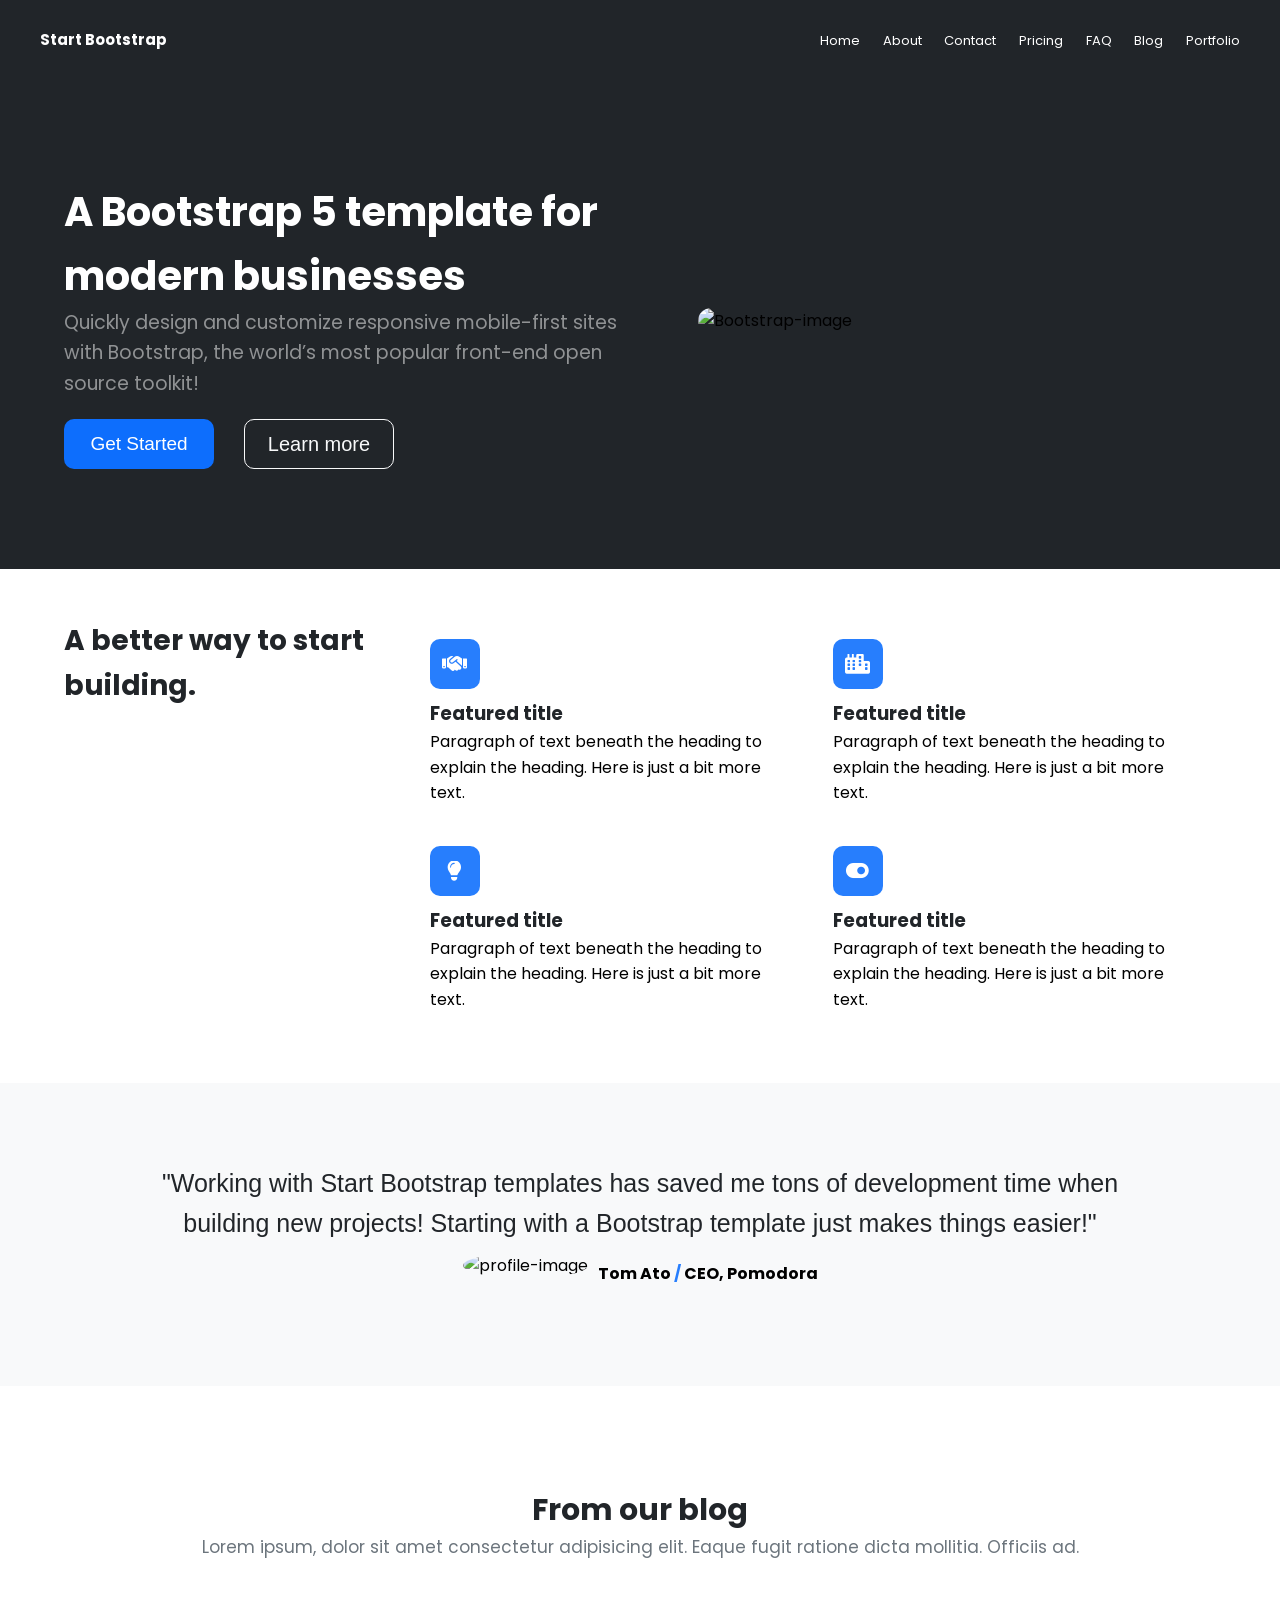
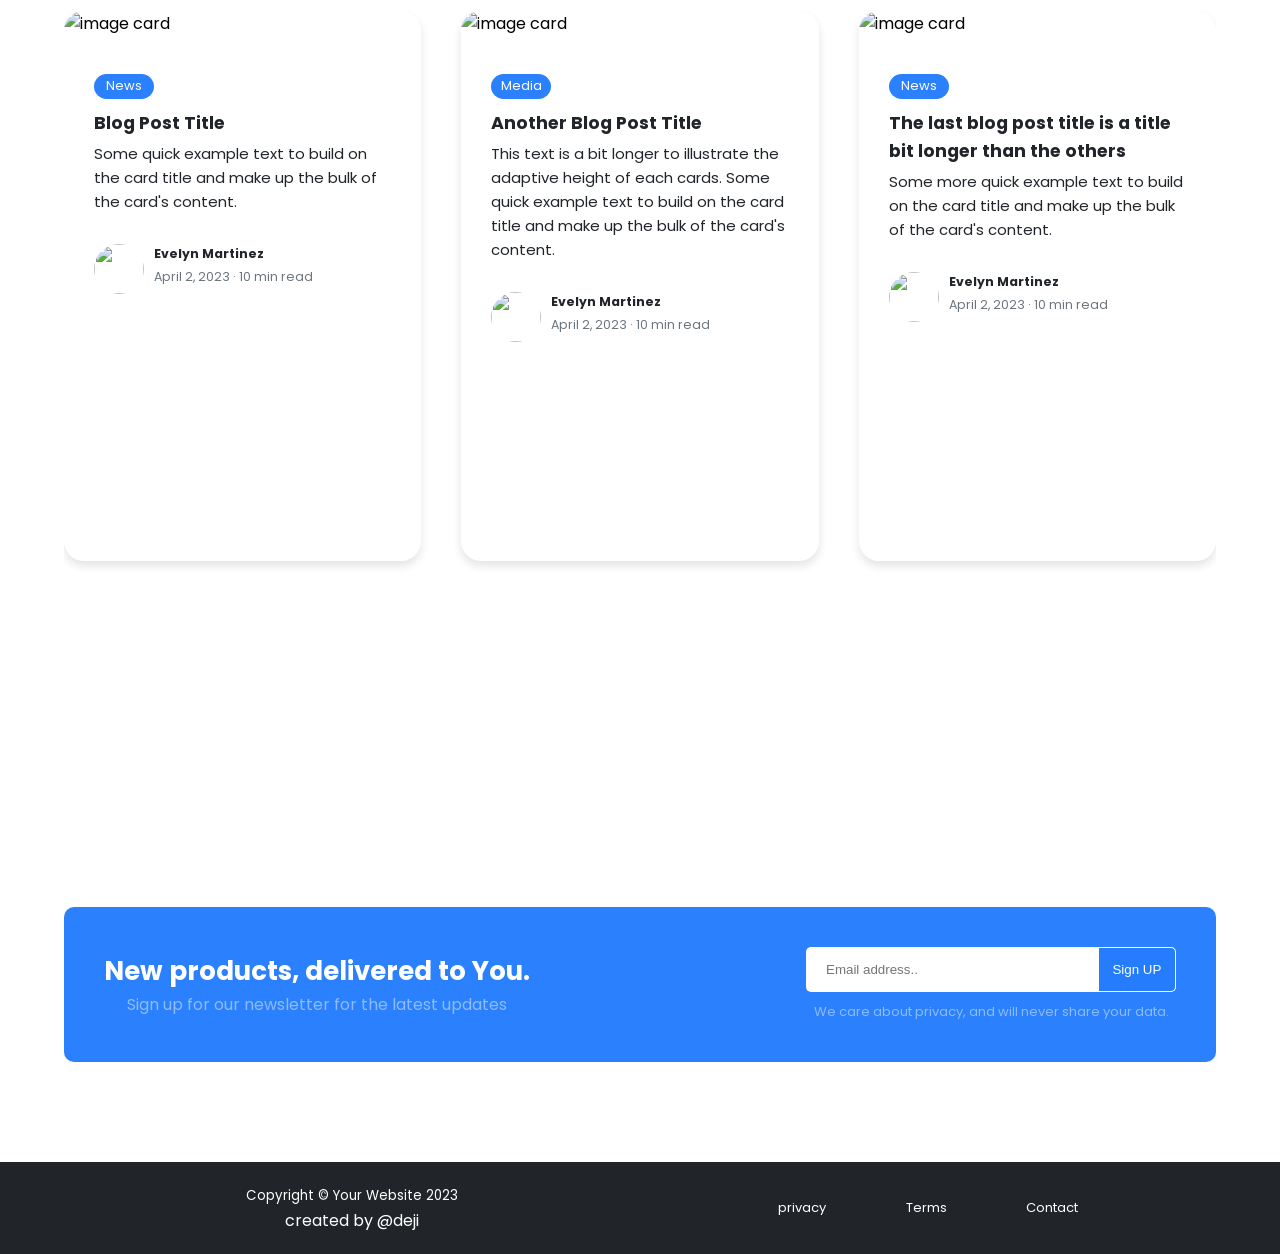
==== commit db262c3e: "added @ sign to footer" ====
--- a/index.html
+++ b/index.html
@@ -201,7 +201,7 @@
         <div class="footer-bar">
             <div class="Copyright">
                 <small>Copyright © Your Website 2023</small>
-                <p>created by deji </p>
+                <p>created by @deji </p>
             </div>
             <div class="links">
             <ul class="link">
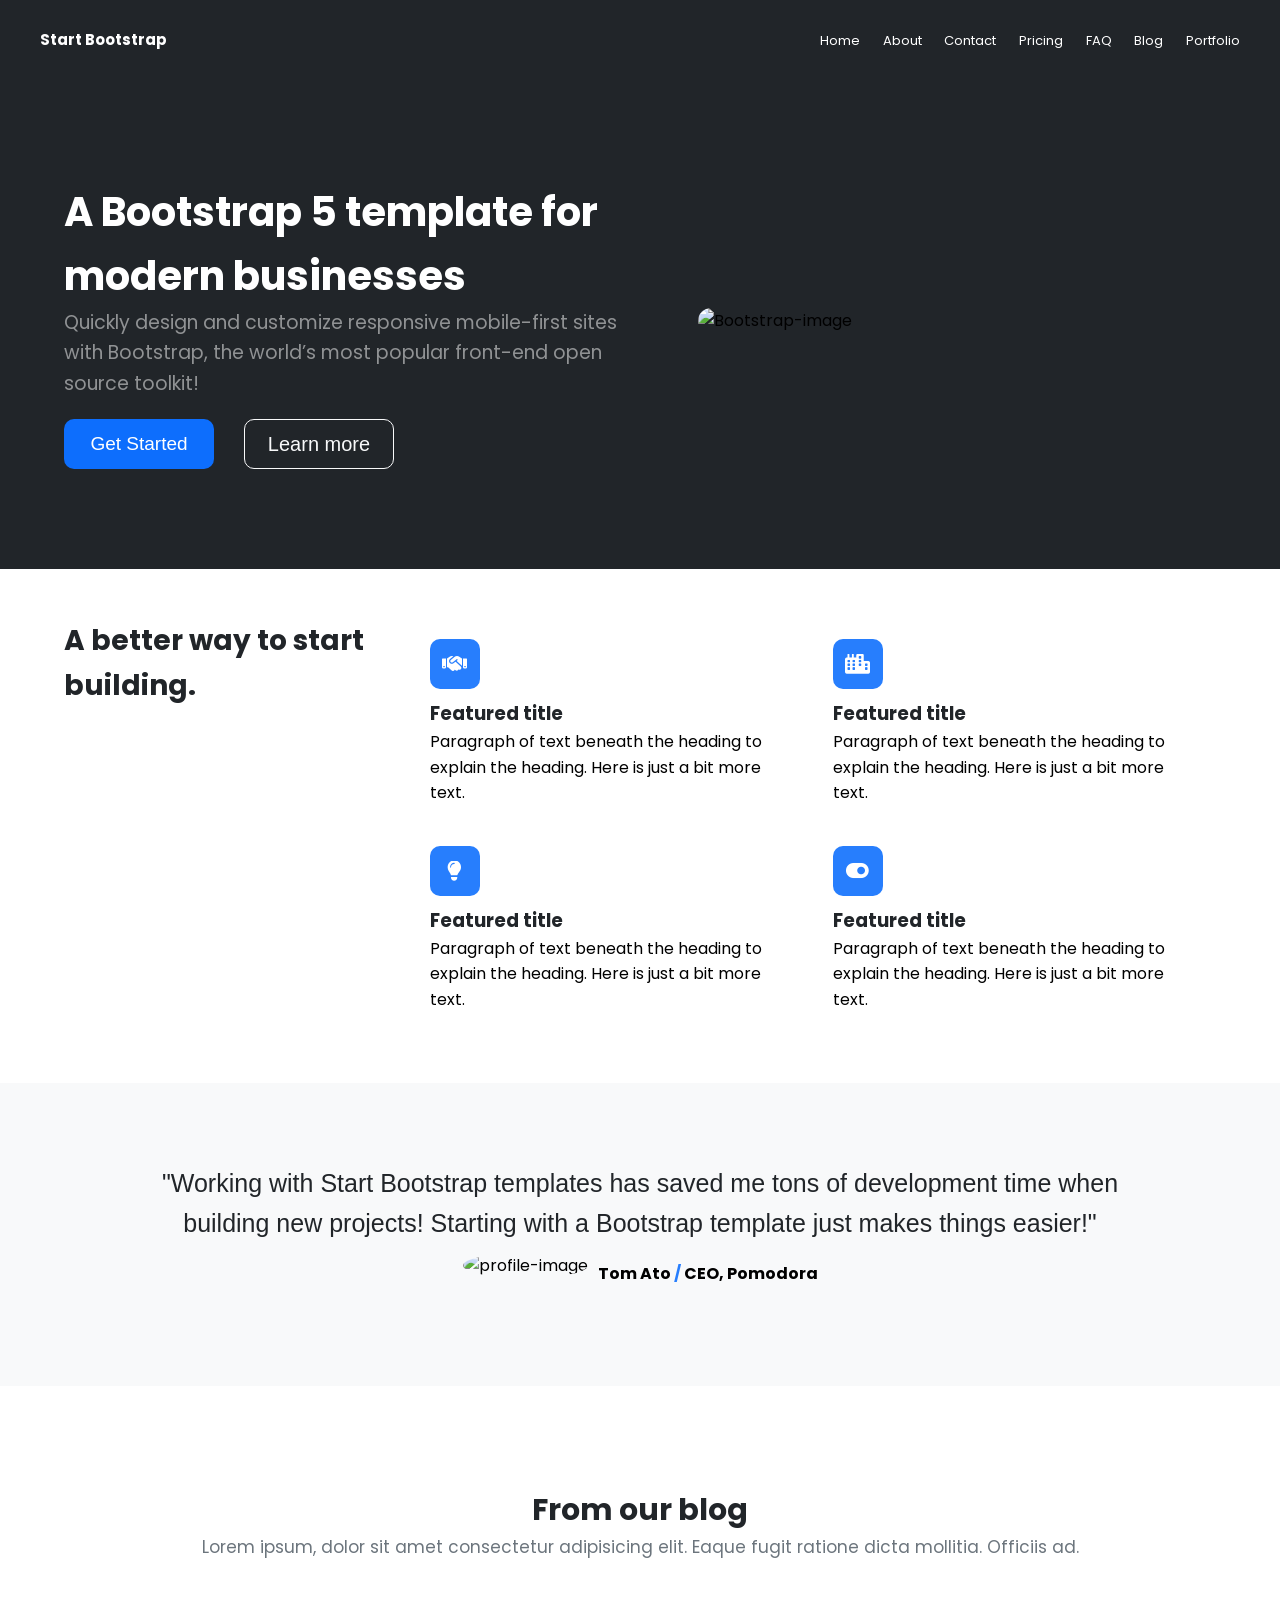
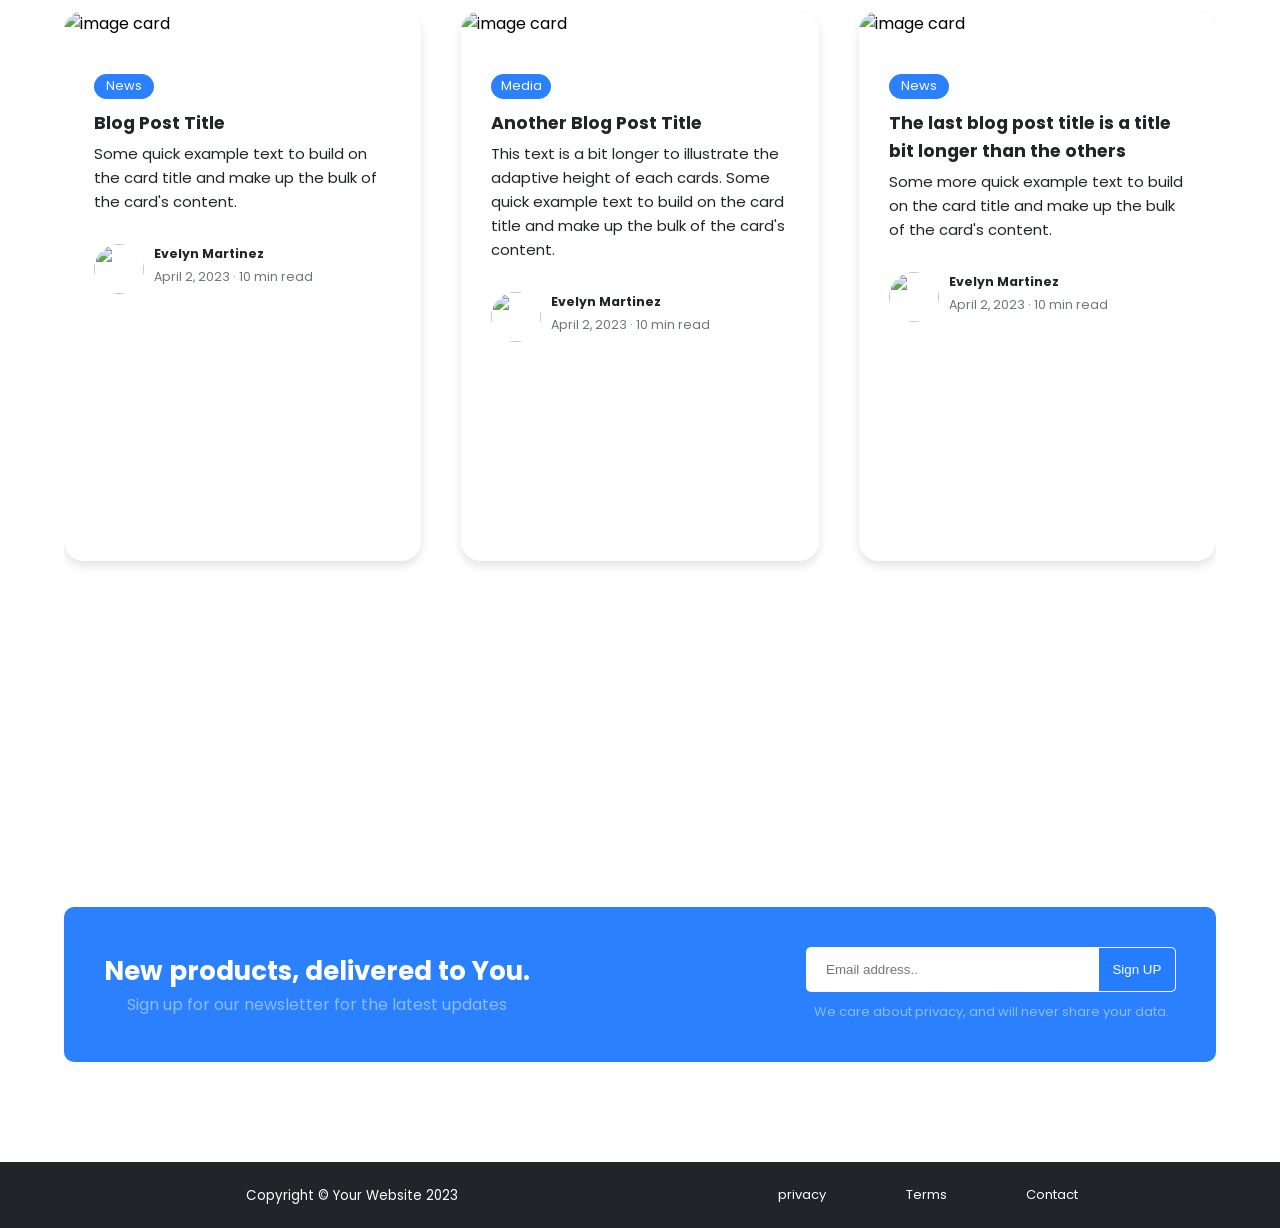
==== commit 53864117: "removed the created by @deji in the footer section" ====
--- a/index.html
+++ b/index.html
@@ -201,7 +201,6 @@
         <div class="footer-bar">
             <div class="Copyright">
                 <small>Copyright © Your Website 2023</small>
-                <p>created by @deji </p>
             </div>
             <div class="links">
             <ul class="link">
